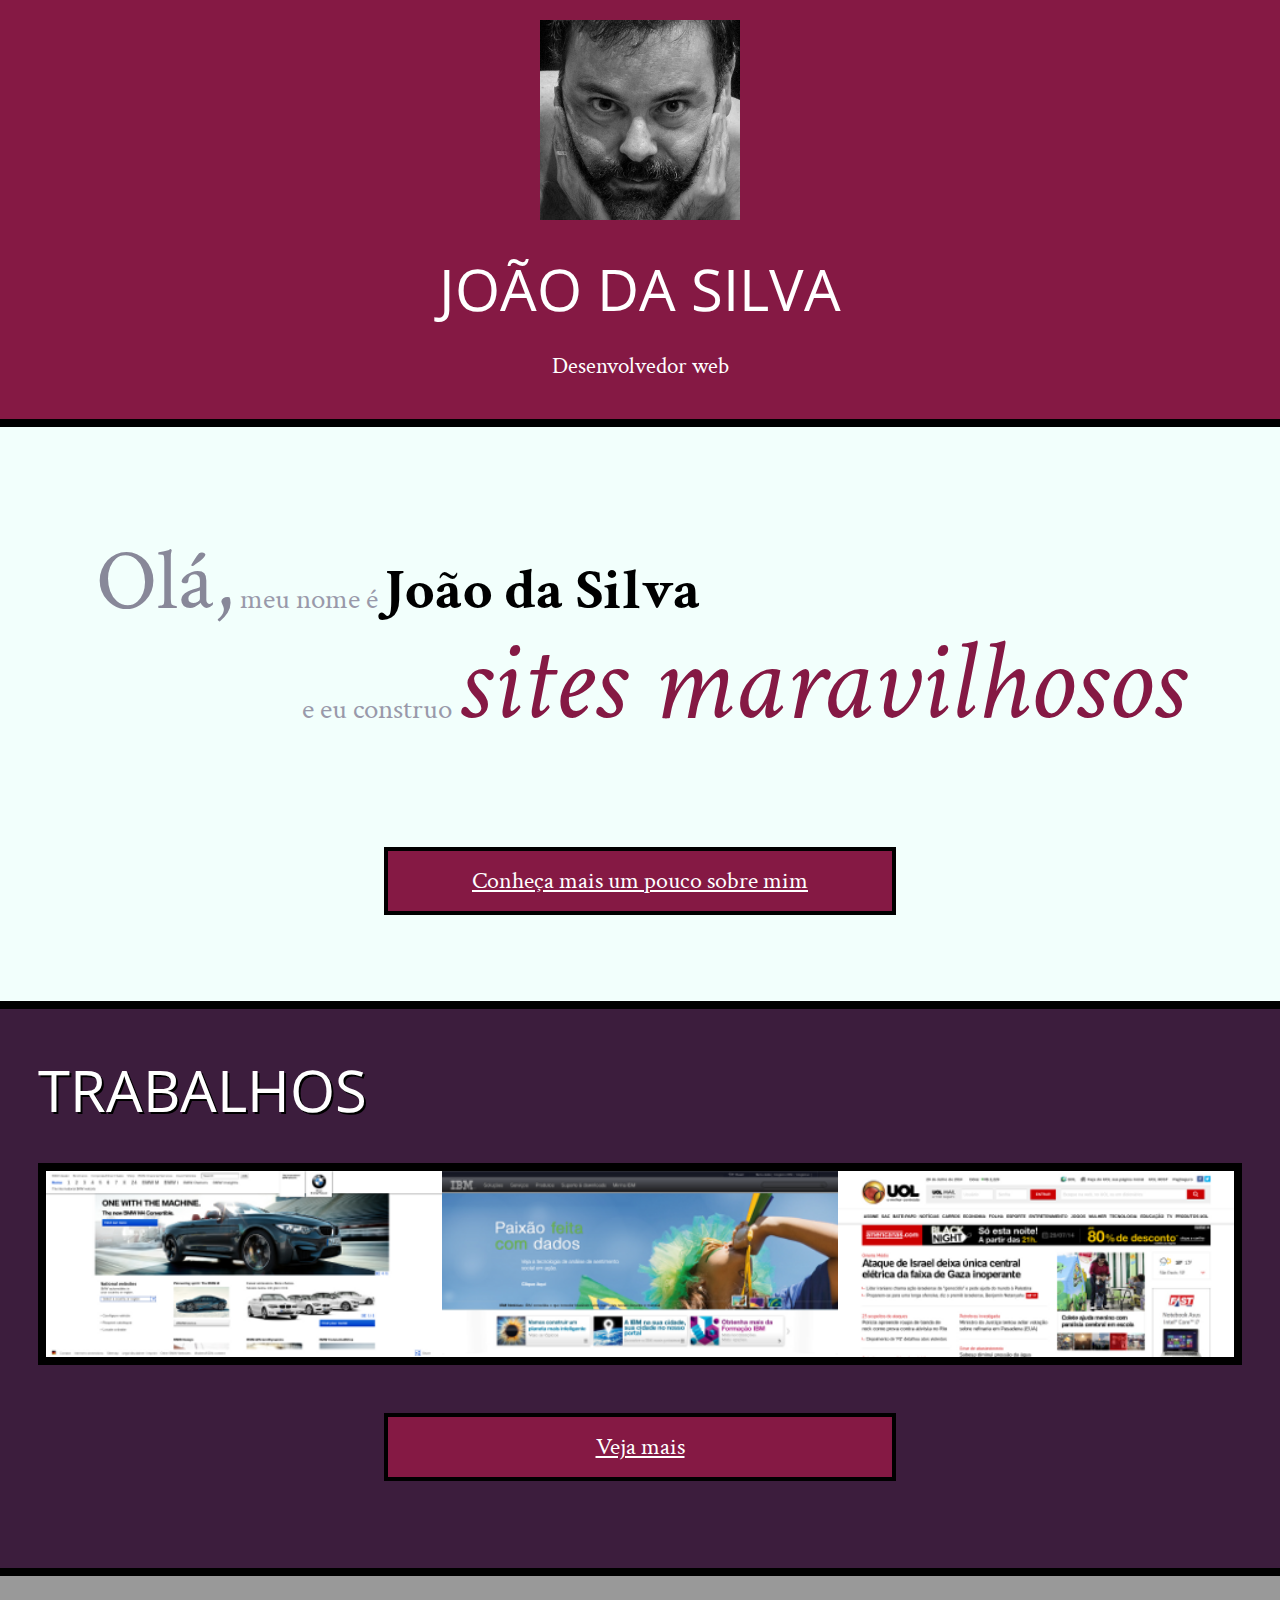
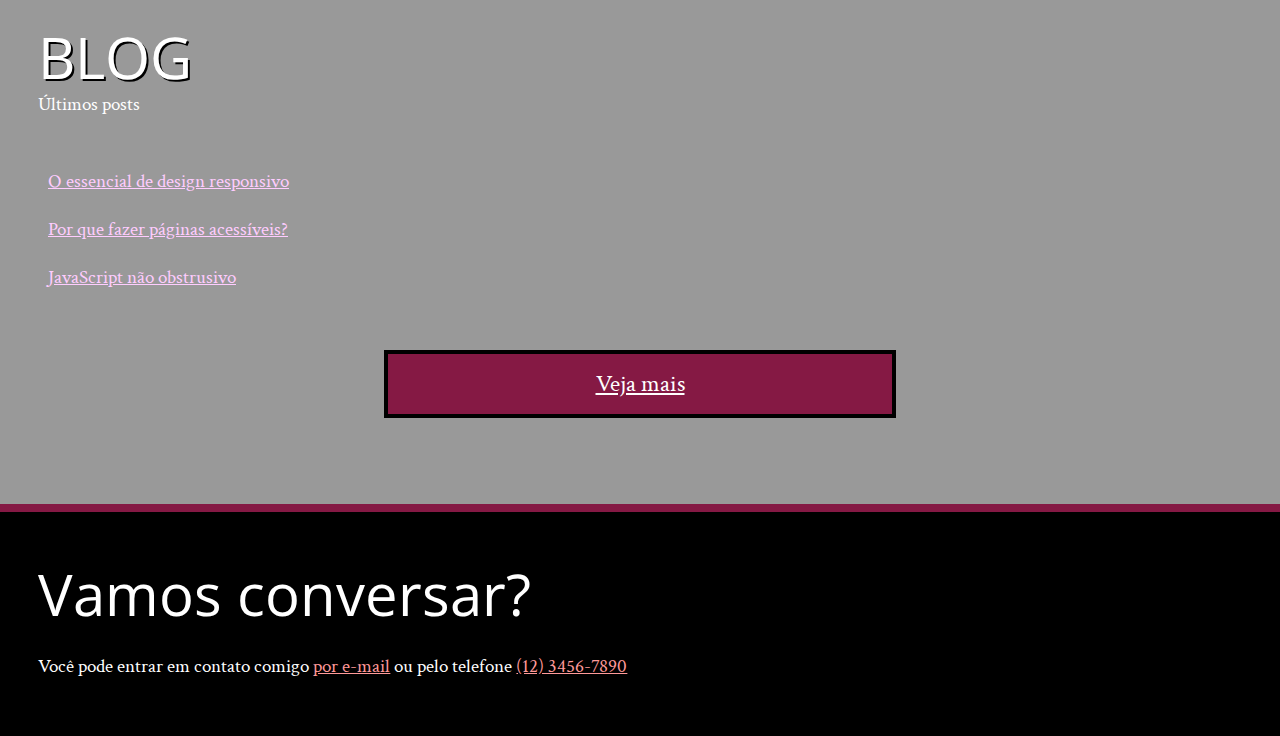
==== curso-html-css/index.html @ 1a6c8024 "Página index.html: medidas relativas." ====
<!DOCTYPE html>
<html lang="pt">

<head>
    <meta charset="UTF-8">
    <title>João da Silva - Desenvolvedor Web</title>
    <link rel="shortcut icon" href="imagens/favicon.png">
    <link rel="stylesheet" href="css/reset.css">
    <link rel="stylesheet" href="css/site.css">
    <link rel="stylesheet" href="css/index.css">
    <link rel="stylesheet" href="http://fonts.googleapis.com/css?family=Crimson+Text:400,400italic,600">
    <link rel="stylesheet" href="http://fonts.googleapis.com/css?family=Open+Sans+Condensed:700">
    <link rel="stylesheet" href="http://fonts.googleapis.com/css?family=Shadows+Into+Light">
</head>

<body>
    <header class="titulo-principal">
        <img class="foto-home" src="img/eu.jpg" alt="Foto de João da Silva">
        <h1>João da Silva</h1>
        <p class="subtitulo-principal">Desenvolvedor web</p>
    </header>
    <main>
        <section class="secao-inicio saudacao">
            <p class="saudacao"><span class="saudacao-inicio">Olá,</span> meu nome é <strong>João da Silva</strong> <span class="saudacao-ultima-linha">e eu construo <em>sites maravilhosos</em></span></p>
            <a class="botao-index" href="bio.html">Conheça mais um pouco sobre mim</a>
        </section>
        <section class="secao-inicio trabalhos">
            <h2>Trabalhos</h2>
            <ul>
                <li><img src="img/bmw.png" alt="Site da BMW"></li>
                <li><img src="img/ibm.png" alt="Site da IBM"></li>
                <li><img src="img/uol.png" alt="Site da UOL"></li>
            </ul>
            <a class="botao-index" href="portfolio.html">Veja mais</a>
        </section>
        <section class="secao-inicio blog">
            <h2>Blog</h2>
            <small>Últimos posts</small>
            <ol>
                <li>
                    <a href="blog.html">O essencial de design responsivo</a>
                </li>
                <li>
                    <a href="blog.html">Por que fazer páginas acessíveis?</a>
                </li>
                <li>
                    <a href="blog.html">JavaScript não obstrusivo</a>
                </li>
            </ol>
            <a class="botao-index" href="blog.html">Veja mais</a>
        </section>
    </main>
    <footer>
        <h2>Vamos conversar?</h2>
        <p>Você pode entrar em contato comigo <a href="contato.html">por e-mail</a> ou pelo telefone <a href="tel:+551234567890">(12) 3456-7890</a></p>
    </footer>
</body>

</html>
---- curso-html-css/css/site.css ----
body {
    font-family: "Crimson Text", "Times New Roman", serif;
    background-color: #F2FFFC;
    font-size: 120%;
    line-height: 1.5;
}

h1,
h2 {
    font-family: "Open Sans Condensed", "Arial", sans-serif;
}

.titulo-principal {
    text-align: center;
    background-color: #851944;
    color: #FFF;
    padding: 1.25rem;
    border-bottom: .5rem solid black;
    font-size: 300%;
    text-transform: uppercase;
}

p {
    text-align: justify;
    margin: 1rem 0;
}

.navegacao-site {
    text-align: center;
    background-color: #3C1D3D;
    color: #F2FFFC;
}

.rodape-pagina {
    background-color: #000;
    color: #F2FFFC;
    clear: both;
    position: fixed;
    bottom: 0;
    left: 0;
    width: 100%;
}

main a {
    color: #851944;
}

.navegacao-site a {
    color: inherit;
    font-family: "Open Sans Condensed", sans-serif;
}

.navegacao-site,
.rodape-pagina {
    padding: 1rem;
}

.container {
    width: 720px;
    margin: auto;
    padding: 1.5rem 0;
}

strong {
    font-weight: bold;
}

.navegacao-site h1 {
    font-size: 1.5rem;
    margin-bottom: 1.25rem;
}

em {
    font-style: italic;
}

.subtitulo-texto {
    font-size: 1.5rem;
    clear: both;
}

.icones-redes-sociais li {
    display: inline-block;
}

nav a {
    text-transform: lowercase;
}

.icones-redes-sociais a {
    width: 2.4rem;
    height: 2.4rem;
    display: block;
    text-indent: -99999px;
}

.github {
    background-image: url(../img/github.png);
}

.twitter {
    background-image: url(../img/twitter.png);
}

.linkedin {
    background-image: url(../img/linkedin.png);
}

main {
    float: left;
    width: 85%;
    padding-bottom: 4rem;
}

.minha-foto,
.navegacao-site {
    float: right;
    box-sizing: border-box;
    border-left: .58rem solid black;
    border-bottom: .58rem solid black;
}

.minha-foto {
    position: absolute;
    top: 0;
    right: 0;
}

.navegacao-site {
    width: 15%;
    position: relative;
    top: 19.3rem;
}
---- curso-html-css/css/index.css ----
.foto-home {
    height: 200px;
}

.saudacao p {
    font-size: 1.5em;
    color: #99A;
    line-height: 1;
    padding: 2em;
}

.saudacao-inicio {
    font-size: 3em;
    color: #889;
}

.saudacao-ultima-linha {
    text-align: right;
    display: block;
}

.saudacao strong {
    font-size: 2em;
    color: #000;
}

.saudacao em {
    font-size: 4em;
    color: #851944;
}

.botao-index {
    font-size: 1.25em;
    background-color: #851944;
    color: #FFF;
    padding: .5em;
    border: .2em solid black;
    width: 40ch;
    margin: 2em auto;
    display: block;
    text-align: center;
}

.secao-inicio {
    padding: 2em;
}

.secao-inicio h2 {
    font-size: 3em;
    text-shadow: 2px 2px #000;
    text-transform: uppercase;
    margin-bottom: .5em;
}

.trabalhos {
    background-color: #3C1D3D;
    border-top: .5rem solid #000;
    border-bottom: .5rem solid #000;
}

.trabalhos h2 {
    color: #FFF;
}

.trabalhos ul {
    overflow: hidden;
    border: .5rem solid black;
}

.trabalhos li {
    float: left;
    width: 33.333%;
}

.trabalhos img {
    width: 100%;
    display: block;
}

.blog {
    background-color: #999;
    color: #FFF;
    border-bottom: .5rem solid #851944;
}

.blog small {
    position: relative;
    top: -2em;
}

.blog li a {
    color: #FCF;
    padding: .5em;
    display: block;
}

footer {
    background-color: #000;
    color: #FFF;
    padding: 2em;
}

footer h2 {
    font-size: 3em;
}

footer a {
    color: #F99;
}

main {
    width: 100%;
    padding-bottom: 0;
    float: none;
}

.subtitulo-principal {
    text-transform: initial;
    text-align: center;
    font-size: 40%;
}
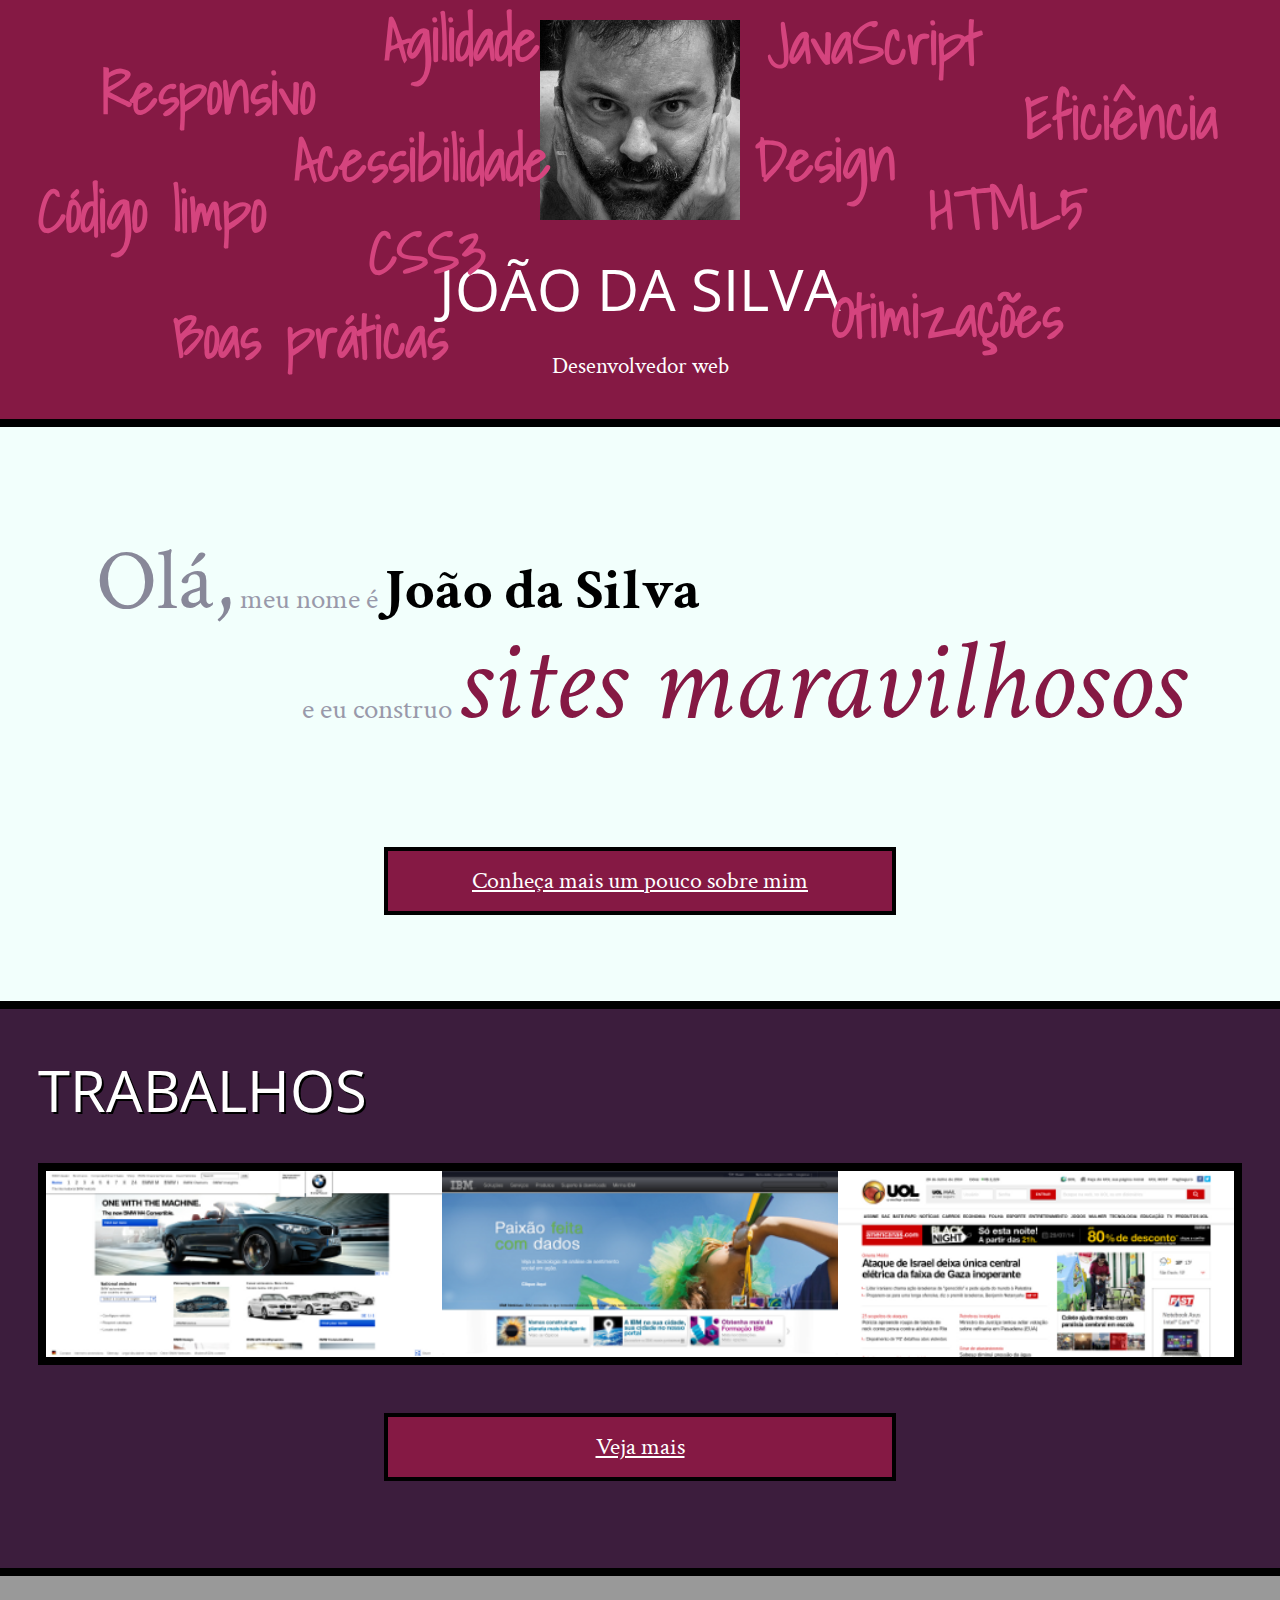
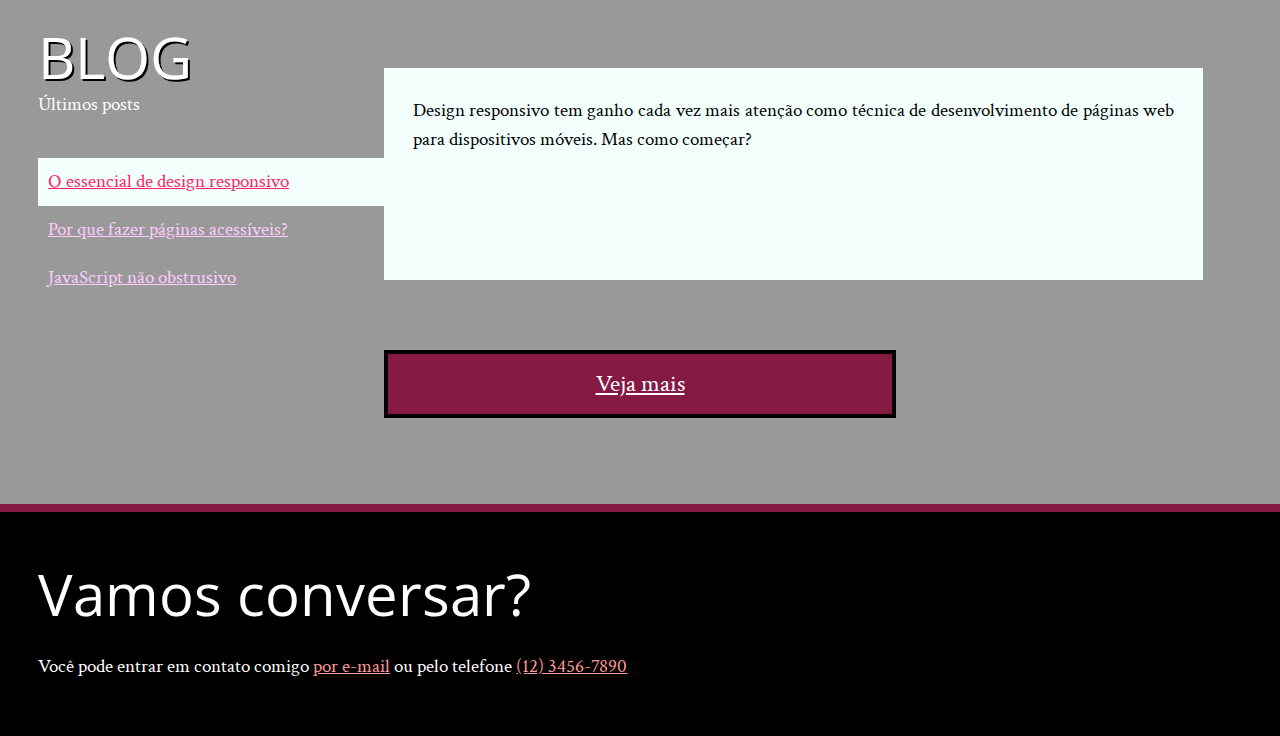
==== commit 42832bbe: "Posicionando "palavra-home"" ====
--- a/curso-html-css/index.html
+++ b/curso-html-css/index.html
@@ -18,6 +18,19 @@
         <img class="foto-home" src="img/eu.jpg" alt="Foto de João da Silva">
         <h1>João da Silva</h1>
         <p class="subtitulo-principal">Desenvolvedor web</p>
+        <ul>
+            <li class="palavra-home eficiencia">Eficiência</li>
+            <li class="palavra-home boas-praticas">Boas práticas</li>
+            <li class="palavra-home codigo-limpo">Código limpo</li>
+            <li class="palavra-home css3">CSS3</li>
+            <li class="palavra-home html5">HTML5</li>
+            <li class="palavra-home javascript">JavaScript</li>
+            <li class="palavra-home acessibilidade">Acessibilidade</li>
+            <li class="palavra-home responsivo">Responsivo</li>
+            <li class="palavra-home otimizacoes">Otimizações</li>
+            <li class="palavra-home agilidade">Agilidade</li>
+            <li class="palavra-home design">Design</li>
+        </ul>
     </header>
     <main>
         <section class="secao-inicio saudacao">
@@ -37,8 +50,11 @@
             <h2>Blog</h2>
             <small>Últimos posts</small>
             <ol>
-                <li>
+                <li class="mais-recente">
                     <a href="blog.html">O essencial de design responsivo</a>
+                    <p class="inicio-post">
+                        Design responsivo tem ganho cada vez mais atenção como técnica de desenvolvimento de páginas web para dispositivos móveis. Mas como começar?
+                    </p>
                 </li>
                 <li>
                     <a href="blog.html">Por que fazer páginas acessíveis?</a>
--- a/curso-html-css/css/index.css
+++ b/curso-html-css/css/index.css
@@ -1,3 +1,7 @@
+header {
+    position: relative;
+}
+
 .foto-home {
     height: 200px;
 }
@@ -81,11 +85,24 @@
     background-color: #999;
     color: #FFF;
     border-bottom: .5rem solid #851944;
+    position: relative;
+}
+
+.blog .mais-recente {
+    background-color: #F2FFFC;
+}
+
+.blog .mais-recente a {
+    color: #F26;
 }
 
 .blog small {
     position: relative;
     top: -2em;
+}
+
+.blog li {
+    width: 30%;
 }
 
 .blog li a {
@@ -118,4 +135,78 @@
     text-transform: initial;
     text-align: center;
     font-size: 40%;
+}
+
+.inicio-post {
+    position: absolute;
+    top: 4em;
+    height: 8em;
+    left: 30%;
+    right: 4em;
+    background-color: #F2FFFC;
+    color: #000;
+    padding: 1.5em;
+}
+
+.palavra-home {
+    position: absolute;
+    text-transform: initial;
+    font-family: "Shadows Into Light", cursive;
+    font-weight: bold;
+    color: #D5447E;
+}
+
+.eficiencia {
+    top: 18%;
+    left: 80%;
+}
+
+.boas-praticas {
+    top: 70%;
+    right: 65%;
+}
+
+.codigo-limpo {
+    top: 40%;
+    left: 3%;
+}
+
+.css3 {
+    top: 50%;
+    right: 62%;
+}
+
+.html5 {
+    bottom: 40%;
+    right: 15%;
+}
+
+.javascript {
+    top: 0%;
+    left: 60%;
+}
+
+.acessibilidade {
+    top: 28%;
+    left: 23%;
+}
+
+.responsivo {
+    top: 12%;
+    left: 8%;
+}
+
+.otimizacoes {
+    top: 65%;
+    left: 65%;
+}
+
+.agilidade {
+    bottom: 80%;
+    left: 30%;
+}
+
+.design {
+    top: 28%;
+    left: 59%;
 }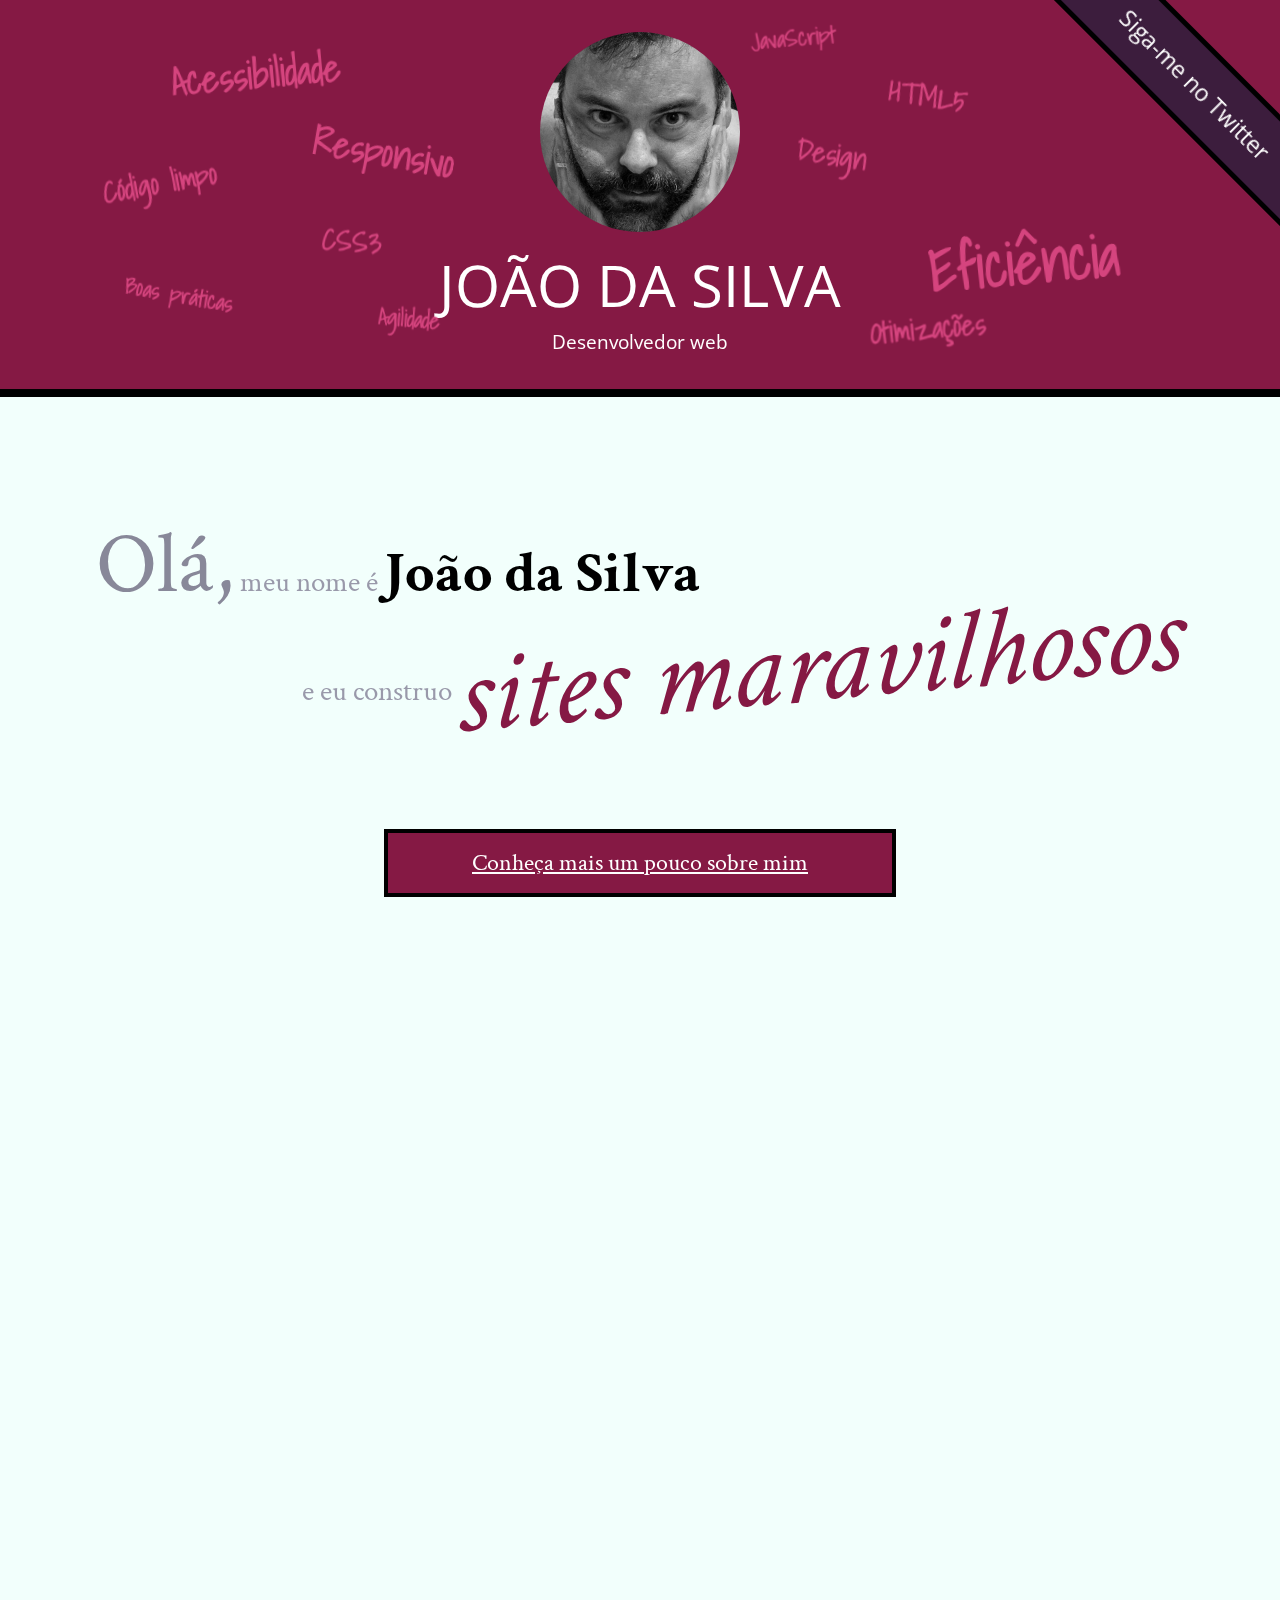
==== commit 1e889252: "Transformações  Cap4 ... substituição do meus arquivos pelos do curso." ====
--- a/curso-html-css/index.html
+++ b/curso-html-css/index.html
@@ -1,6 +1,5 @@
 <!DOCTYPE html>
 <html lang="pt">
-
 <head>
     <meta charset="UTF-8">
     <title>João da Silva - Desenvolvedor Web</title>
@@ -12,13 +11,12 @@
     <link rel="stylesheet" href="http://fonts.googleapis.com/css?family=Open+Sans+Condensed:700">
     <link rel="stylesheet" href="http://fonts.googleapis.com/css?family=Shadows+Into+Light">
 </head>
-
 <body>
     <header class="titulo-principal">
-        <img class="foto-home" src="img/eu.jpg" alt="Foto de João da Silva">
+        <img class="foto-home" src="imagens/eu.jpg" alt="Foto de João da Silva">
         <h1>João da Silva</h1>
         <p class="subtitulo-principal">Desenvolvedor web</p>
-        <ul>
+        <ul class="palavras-home">
             <li class="palavra-home eficiencia">Eficiência</li>
             <li class="palavra-home boas-praticas">Boas práticas</li>
             <li class="palavra-home codigo-limpo">Código limpo</li>
@@ -31,6 +29,7 @@
             <li class="palavra-home agilidade">Agilidade</li>
             <li class="palavra-home design">Design</li>
         </ul>
+        <a class="banner-twitter" href="http://twitter.com/joaodasilva">Siga-me no Twitter</a>
     </header>
     <main>
         <section class="secao-inicio saudacao">
@@ -40,9 +39,9 @@
         <section class="secao-inicio trabalhos">
             <h2>Trabalhos</h2>
             <ul>
-                <li><img src="img/bmw.png" alt="Site da BMW"></li>
-                <li><img src="img/ibm.png" alt="Site da IBM"></li>
-                <li><img src="img/uol.png" alt="Site da UOL"></li>
+                <li><img src="imagens/bmw.png" alt="Site da BMW"></li>
+                <li><img src="imagens/ibm.png" alt="Site da IBM"></li>
+                <li><img src="imagens/uol.png" alt="Site da UOL"></li>
             </ul>
             <a class="botao-index" href="portfolio.html">Veja mais</a>
         </section>
@@ -71,5 +70,4 @@
         <p>Você pode entrar em contato comigo <a href="contato.html">por e-mail</a> ou pelo telefone <a href="tel:+551234567890">(12) 3456-7890</a></p>
     </footer>
 </body>
-
-</html>+</html>
--- a/curso-html-css/css/site.css
+++ b/curso-html-css/css/site.css
@@ -6,128 +6,129 @@
 }
 
 h1,
-h2 {
+h2,
+.subtitulo-principal {
     font-family: "Open Sans Condensed", "Arial", sans-serif;
+}
+
+h1 {
+    text-transform: uppercase;
+    font-size: 3em;
 }
 
 .titulo-principal {
     text-align: center;
     background-color: #851944;
     color: #FFF;
-    padding: 1.25rem;
-    border-bottom: .5rem solid black;
-    font-size: 300%;
-    text-transform: uppercase;
+    padding: 2rem;
+    border-bottom: .5rem solid #000;
 }
 
-p {
+.subtitulo-texto {
+    font-size: 1.5em;
+    clear: both;
+}
+
+main a {
+    color: #851944;
+}
+
+main p {
     text-align: justify;
-    margin: 1rem 0;
+    margin: 1em 0;
 }
 
 .navegacao-site {
     text-align: center;
     background-color: #3C1D3D;
     color: #F2FFFC;
+    padding: 1em;
+}
+
+.navegacao-site a {
+    color: inherit;
+    font-family: "Open Sans Condensed", "Arial", sans-serif;
+    text-transform: lowercase;
+}
+
+.navegacao-site h1 {
+    font-size: 1.5em;
+    margin-bottom: 1em;
 }
 
 .rodape-pagina {
     background-color: #000;
     color: #F2FFFC;
+    padding: 1em;
     clear: both;
     position: fixed;
     bottom: 0;
     left: 0;
     width: 100%;
-}
-
-main a {
-    color: #851944;
-}
-
-.navegacao-site a {
-    color: inherit;
-    font-family: "Open Sans Condensed", sans-serif;
-}
-
-.navegacao-site,
-.rodape-pagina {
-    padding: 1rem;
+    box-sizing: border-box;
 }
 
 .container {
-    width: 720px;
-    margin: auto;
-    padding: 1.5rem 0;
+    width: 80ch;
+    margin-left: auto;
+    margin-right: auto;
+    padding: 1.5em 0;
 }
 
 strong {
     font-weight: bold;
 }
 
-.navegacao-site h1 {
-    font-size: 1.5rem;
-    margin-bottom: 1.25rem;
-}
-
 em {
     font-style: italic;
-}
-
-.subtitulo-texto {
-    font-size: 1.5rem;
-    clear: both;
 }
 
 .icones-redes-sociais li {
     display: inline-block;
 }
 
-nav a {
-    text-transform: lowercase;
-}
-
 .icones-redes-sociais a {
-    width: 2.4rem;
-    height: 2.4rem;
+    width: 40px;
+    height: 40px;
     display: block;
     text-indent: -99999px;
 }
 
 .github {
-    background-image: url(../img/github.png);
+    background-image: url(../imagens/github.png);
 }
 
 .twitter {
-    background-image: url(../img/twitter.png);
+    background-image: url(../imagens/twitter.png);
 }
 
 .linkedin {
-    background-image: url(../img/linkedin.png);
+    background-image: url(../imagens/linkedin.png);
 }
 
 main {
+    width: 80%;
     float: left;
-    width: 85%;
-    padding-bottom: 4rem;
+    padding-bottom: 4em;
 }
 
 .minha-foto,
 .navegacao-site {
+    border-left: .5em solid black;
+    border-bottom: .5em solid black;
+    box-sizing: border-box;
+}
+
+.navegacao-site {
+    width: 20%;
     float: right;
-    box-sizing: border-box;
-    border-left: .58rem solid black;
-    border-bottom: .58rem solid black;
+    position: relative;
+    top: 300px;
 }
 
 .minha-foto {
     position: absolute;
     top: 0;
     right: 0;
+    height: 300px;
 }
-
-.navegacao-site {
-    width: 15%;
-    position: relative;
-    top: 19.3rem;
-}--- a/curso-html-css/css/index.css
+++ b/curso-html-css/css/index.css
@@ -1,38 +1,32 @@
-header {
-    position: relative;
-}
-
 .foto-home {
     height: 200px;
-}
-
+    border-radius: 50%;
+}
 .saudacao p {
     font-size: 1.5em;
     color: #99A;
     line-height: 1;
     padding: 2em;
 }
-
 .saudacao-inicio {
     font-size: 3em;
     color: #889;
 }
-
 .saudacao-ultima-linha {
     text-align: right;
     display: block;
 }
-
 .saudacao strong {
     font-size: 2em;
     color: #000;
 }
-
 .saudacao em {
+    color: #851944;
     font-size: 4em;
-    color: #851944;
-}
-
+    -webkit-transform: rotate(-5deg) skew(-10deg);
+            transform: rotate(-5deg) skew(-10deg);
+    display: inline-block;
+}
 .botao-index {
     font-size: 1.25em;
     background-color: #851944;
@@ -44,100 +38,195 @@
     display: block;
     text-align: center;
 }
-
 .secao-inicio {
     padding: 2em;
 }
-
 .secao-inicio h2 {
     font-size: 3em;
-    text-shadow: 2px 2px #000;
     text-transform: uppercase;
     margin-bottom: .5em;
 }
-
 .trabalhos {
     background-color: #3C1D3D;
-    border-top: .5rem solid #000;
-    border-bottom: .5rem solid #000;
-}
-
+    border-top: .5em solid #000;
+    border-bottom: .5em solid #000;
+}
 .trabalhos h2 {
     color: #FFF;
 }
-
 .trabalhos ul {
     overflow: hidden;
-    border: .5rem solid black;
-}
-
+    border: .5em solid black;
+}
 .trabalhos li {
     float: left;
     width: 33.333%;
 }
-
 .trabalhos img {
     width: 100%;
     display: block;
 }
-
 .blog {
     background-color: #999;
-    color: #FFF;
-    border-bottom: .5rem solid #851944;
     position: relative;
-}
-
-.blog .mais-recente {
-    background-color: #F2FFFC;
-}
-
-.blog .mais-recente a {
-    color: #F26;
-}
-
+    color: #FFF;
+    border-bottom: .5em solid #851944;
+}
 .blog small {
     position: relative;
     top: -2em;
 }
-
 .blog li {
     width: 30%;
 }
-
 .blog li a {
     color: #FCF;
     padding: .5em;
     display: block;
 }
-
 footer {
     background-color: #000;
     color: #FFF;
     padding: 2em;
 }
-
 footer h2 {
     font-size: 3em;
 }
-
 footer a {
     color: #F99;
 }
-
 main {
     width: 100%;
     padding-bottom: 0;
     float: none;
 }
-
-.subtitulo-principal {
-    text-transform: initial;
+html,body {
+    overflow-x: hidden;
+    height: 100%;
+}
+body {
+    -webkit-perspective: 6px;
+            perspective: 6px;
+    -webkit-perspective-origin: 50% 160px;
+            perspective-origin: 50% 160px;
+}
+.palavras-home {
+    -webkit-transform-style: preserve-3d;
+            transform-style: preserve-3d;
+    position: absolute;
+    bottom: 0;
+    right: 0;
+    top: 0;
+    left: 0;
+}
+.palavra-home {
+    font-family: "Shadows Into Light", cursive;
+    font-weight: bold;
+    font-size: 400%;
+    color: #D5447E;
+    position: absolute;
+}
+.eficiencia {
+    top: 50%;
+    left: 60%;
+    -webkit-transform: translate(-50%, -50%) translateZ(4px) rotate(-5deg) scale(.25);
+            transform: translate(-50%, -50%) translateZ(4px) rotate(-5deg) scale(.25);
+}
+.boas-praticas {
+    top: 70%;
+    left: 20%;
+    -webkit-transform: translate(-50%, -50%) translateZ(1px) rotate(10deg) scale(.25);
+            transform: translate(-50%, -50%) translateZ(1px) rotate(10deg) scale(.25);
+}
+.codigo-limpo {
+    top: 45%;
+    left: 25%;
+    -webkit-transform: translate(-50%, -50%) translateZ(2px) rotate(-10deg) scale(.25);
+            transform: translate(-50%, -50%) translateZ(2px) rotate(-10deg) scale(.25);
+}
+.css3 {
+    top: 55%;
+    left: 35%;
+    -webkit-transform: translate(-50%, -50%) translateZ(2px) rotate(5deg) scale(.25);
+            transform: translate(-50%, -50%) translateZ(2px) rotate(5deg) scale(.25);
+}
+.html5 {
+    top: 30%;
+    left: 65%;
+    -webkit-transform: translate(-50%, -50%) translateZ(2px) rotate(10deg) scale(.25);
+            transform: translate(-50%, -50%) translateZ(2px) rotate(10deg) scale(.25);
+}
+.javascript {
+    top: 15%;
+    left: 60%;
+    -webkit-transform: translate(-50%, -50%) translateZ(1px) rotate(-5deg) scale(.25);
+            transform: translate(-50%, -50%) translateZ(1px) rotate(-5deg) scale(.25);
+}
+.acessibilidade {
+    top: 30%;
+    left: 35%;
+    -webkit-transform: translate(-50%, -50%) translateZ(3px) rotate(-5deg) scale(.25);
+            transform: translate(-50%, -50%) translateZ(3px) rotate(-5deg) scale(.25);
+}
+.responsivo {
+    top: 40%;
+    left: 40%;
+    -webkit-transform: translate(-50%, -50%) translateZ(3px) rotate(10deg) scale(.25);
+            transform: translate(-50%, -50%) translateZ(3px) rotate(10deg) scale(.25);
+}
+.otimizacoes {
+    top: 70%;
+    left: 65%;
+    -webkit-transform: translate(-50%, -50%) translateZ(2px) rotate(-5deg) scale(.25);
+            transform: translate(-50%, -50%) translateZ(2px) rotate(-5deg) scale(.25);
+}
+.agilidade {
+    top: 75%;
+    left: 35%;
+    -webkit-transform: translate(-50%, -50%) translateZ(1px) rotate(5deg) scale(.25);
+            transform: translate(-50%, -50%) translateZ(1px) rotate(5deg) scale(.25);
+}
+.design {
+    top: 40%;
+    left: 60%;
+    -webkit-transform: translate(-50%, -50%) translateZ(2px) rotate(10deg) scale(.25);
+            transform: translate(-50%, -50%) translateZ(2px) rotate(10deg) scale(.25);
+}
+.titulo-principal {
+    -webkit-transform-style: preserve-3d;
+            transform-style: preserve-3d;
+    position: relative;
+}
+.banner-twitter {
+    position: absolute;
+    top: 0;
+    right: 0;
+
+    line-height: 1;
+
+    /* largura = 14em */
+    /* altura = 3.5em */
+    /* tx = .707 * h - .707 * w + w */
+    /* ty = -.707 * h */
+    -webkit-transform: translate(6.5765em, -2.4745em) rotate(45deg);
+            transform: translate(6.5765em, -2.4745em) rotate(45deg);
+    -webkit-transform-origin: 0 0;
+            transform-origin: 0 0;
+
+    width: 14em;
+    padding: 1em 0;
+    box-sizing: border-box;
+
     text-align: center;
-    font-size: 40%;
-}
-
-.inicio-post {
+    text-decoration: none;
+    background-color: #3C1D3D;
+    color: white;
+    border: .25em solid black;
+
+    font-size: 1.2em;
+    font-family: "Open Sans Condensed", sans-serif;
+}
+.blog .inicio-post {
     position: absolute;
     top: 4em;
     height: 8em;
@@ -147,66 +236,9 @@
     color: #000;
     padding: 1.5em;
 }
-
-.palavra-home {
-    position: absolute;
-    text-transform: initial;
-    font-family: "Shadows Into Light", cursive;
-    font-weight: bold;
-    color: #D5447E;
-}
-
-.eficiencia {
-    top: 18%;
-    left: 80%;
-}
-
-.boas-praticas {
-    top: 70%;
-    right: 65%;
-}
-
-.codigo-limpo {
-    top: 40%;
-    left: 3%;
-}
-
-.css3 {
-    top: 50%;
-    right: 62%;
-}
-
-.html5 {
-    bottom: 40%;
-    right: 15%;
-}
-
-.javascript {
-    top: 0%;
-    left: 60%;
-}
-
-.acessibilidade {
-    top: 28%;
-    left: 23%;
-}
-
-.responsivo {
-    top: 12%;
-    left: 8%;
-}
-
-.otimizacoes {
-    top: 65%;
-    left: 65%;
-}
-
-.agilidade {
-    bottom: 80%;
-    left: 30%;
-}
-
-.design {
-    top: 28%;
-    left: 59%;
-}+.blog .mais-recente {
+    background-color: #F2FFFC;
+}
+.blog .mais-recente a {
+    color: #F26;
+}
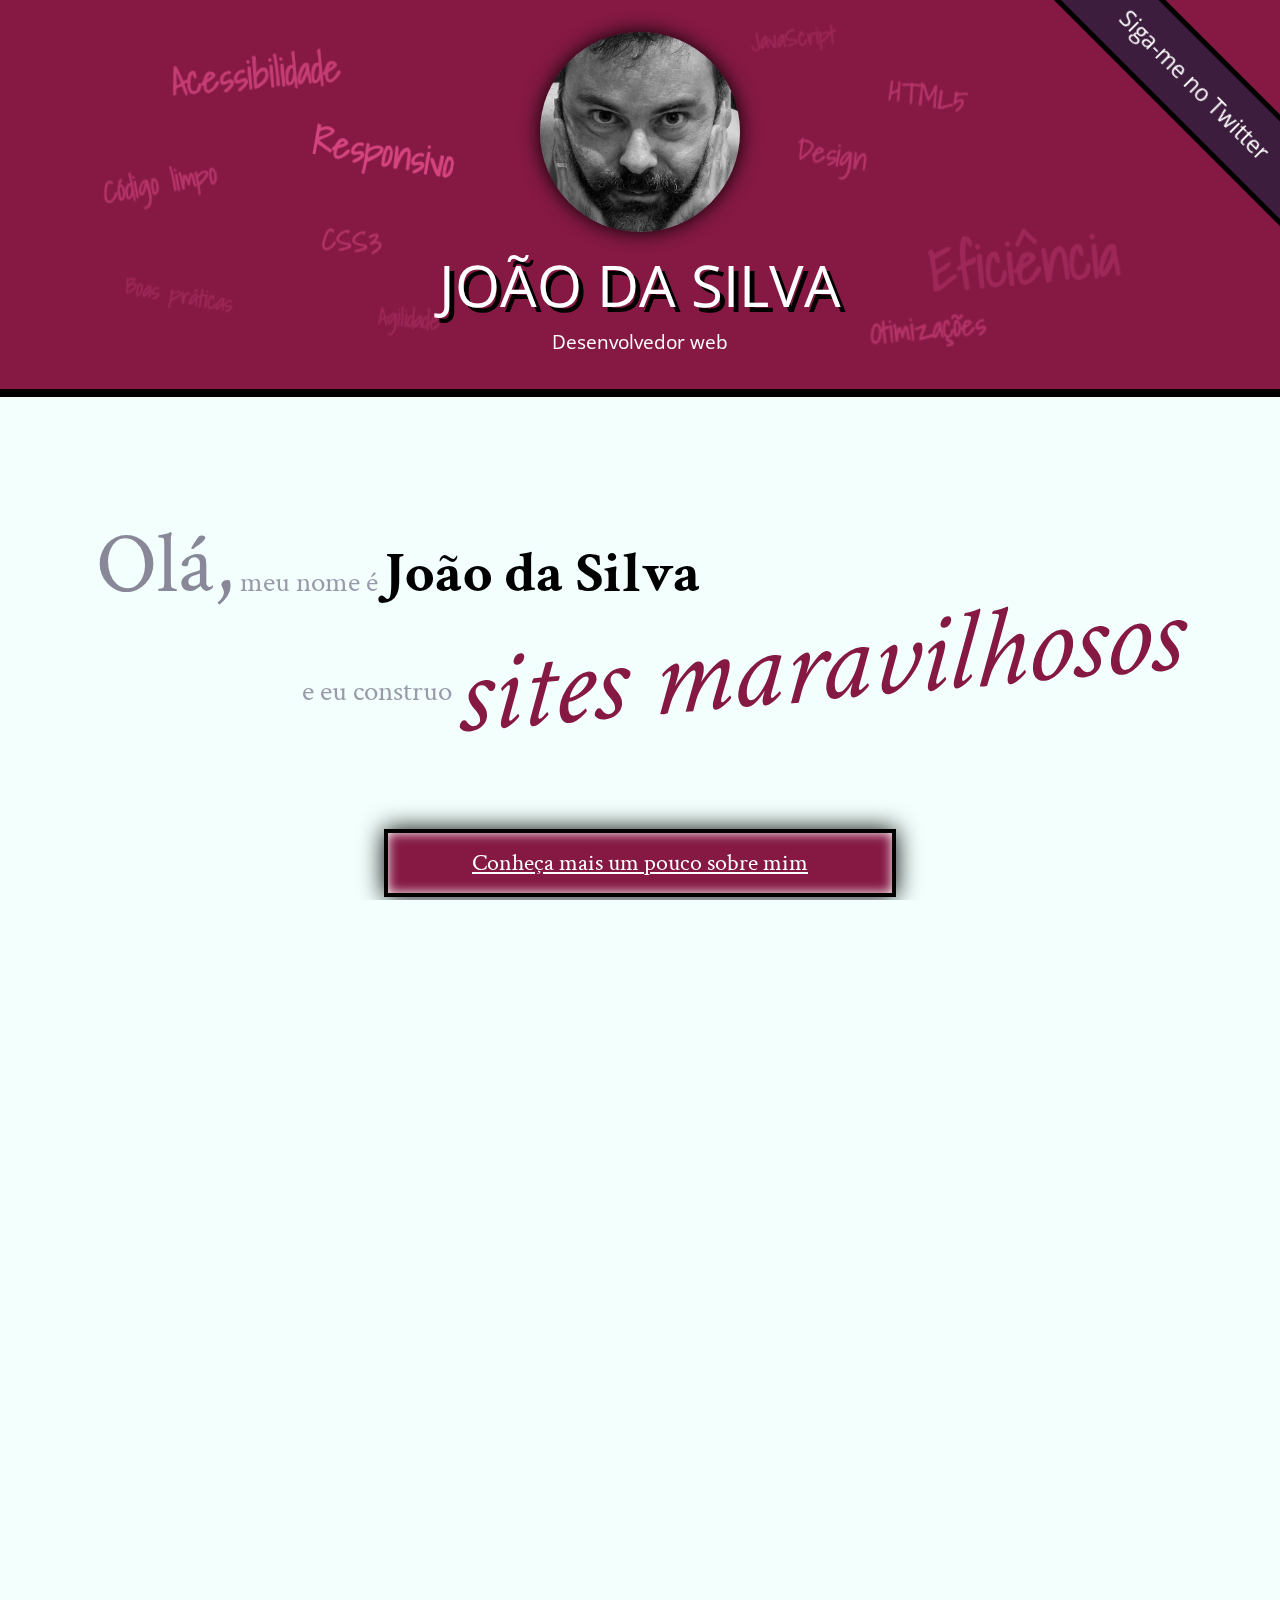
==== commit 8c8c0316: "Pseudoclasse  em .blog e .inicio-post" ====
--- a/curso-html-css/index.html
+++ b/curso-html-css/index.html
@@ -1,5 +1,6 @@
 <!DOCTYPE html>
 <html lang="pt">
+
 <head>
     <meta charset="UTF-8">
     <title>João da Silva - Desenvolvedor Web</title>
@@ -11,6 +12,7 @@
     <link rel="stylesheet" href="http://fonts.googleapis.com/css?family=Open+Sans+Condensed:700">
     <link rel="stylesheet" href="http://fonts.googleapis.com/css?family=Shadows+Into+Light">
 </head>
+
 <body>
     <header class="titulo-principal">
         <img class="foto-home" src="imagens/eu.jpg" alt="Foto de João da Silva">
@@ -57,9 +59,15 @@
                 </li>
                 <li>
                     <a href="blog.html">Por que fazer páginas acessíveis?</a>
+                    <p class="inicio-post">
+                        Tem se falado cada vez sobre acessibilidade na web. Há diversas técnicas e diretivas a serem seguidas, inclusive da própria W3C. Mas vale a pena investir nisso?
+                    </p>
                 </li>
                 <li>
                     <a href="blog.html">JavaScript não obstrusivo</a>
+                    <p class="inicio-post">
+                        JavaScript é uma linguagem essencial hoje em dia para criar páginas ricas, interativas e dinâmicas. Porém, há alguns cuidados que devem ser tomados ao colocarmos código JavaScript em nossas páginas.
+                    </p>
                 </li>
             </ol>
             <a class="botao-index" href="blog.html">Veja mais</a>
@@ -70,4 +78,5 @@
         <p>Você pode entrar em contato comigo <a href="contato.html">por e-mail</a> ou pelo telefone <a href="tel:+551234567890">(12) 3456-7890</a></p>
     </footer>
 </body>
-</html>
+
+</html>--- a/curso-html-css/css/site.css
+++ b/curso-html-css/css/site.css
@@ -14,6 +14,7 @@
 h1 {
     text-transform: uppercase;
     font-size: 3em;
+    text-shadow: 2px 2px #000;
 }
 
 .titulo-principal {
@@ -29,8 +30,11 @@
     clear: both;
 }
 
-main a {
-    color: #851944;
+main a:hover,
+main a:focus,
+footer a:hover,
+footer a:focus {
+    color: red;
 }
 
 main p {
@@ -45,6 +49,11 @@
     padding: 1em;
 }
 
+.navegacao-site a:hover,
+.navegacao-site a:focus {
+    text-shadow: 0 0 2px pink;
+}
+
 .navegacao-site a {
     color: inherit;
     font-family: "Open Sans Condensed", "Arial", sans-serif;
@@ -57,7 +66,6 @@
 }
 
 .rodape-pagina {
-    background-color: #000;
     color: #F2FFFC;
     padding: 1em;
     clear: both;
@@ -65,7 +73,9 @@
     bottom: 0;
     left: 0;
     width: 100%;
-    box-sizing: border-box;
+    background-image: radial-gradient(ellipse at left bottom, rgba(60, 29, 61, 0.8), rgba(60, 29, 61, 0.8) 65%, black 65%, black 70%, transparent 70%, transparent);
+    background-size: 25% 100%;
+    background-repeat: no-repeat;
 }
 
 .container {
@@ -130,5 +140,6 @@
     position: absolute;
     top: 0;
     right: 0;
-    height: 300px;
-}
+    height: 15.65em;
+    width: 15.82em;
+}--- a/curso-html-css/css/index.css
+++ b/curso-html-css/css/index.css
@@ -1,32 +1,45 @@
 .foto-home {
     height: 200px;
     border-radius: 50%;
-}
+    box-shadow: 0 0 1em #000;
+}
+
+h1 {
+    text-transform: uppercase;
+    font-size: 3em;
+    text-shadow: 5px 5px #000;
+}
+
 .saudacao p {
     font-size: 1.5em;
     color: #99A;
     line-height: 1;
     padding: 2em;
 }
+
 .saudacao-inicio {
     font-size: 3em;
     color: #889;
 }
+
 .saudacao-ultima-linha {
     text-align: right;
     display: block;
 }
+
 .saudacao strong {
     font-size: 2em;
     color: #000;
 }
+
 .saudacao em {
     color: #851944;
     font-size: 4em;
     -webkit-transform: rotate(-5deg) skew(-10deg);
-            transform: rotate(-5deg) skew(-10deg);
+    transform: rotate(-5deg) skew(-10deg);
     display: inline-block;
 }
+
 .botao-index {
     font-size: 1.25em;
     background-color: #851944;
@@ -37,88 +50,116 @@
     margin: 2em auto;
     display: block;
     text-align: center;
-}
+    box-shadow: 0 0 1em #000, inset 0 0 .5em #FFF;
+}
+
 .secao-inicio {
     padding: 2em;
 }
+
 .secao-inicio h2 {
     font-size: 3em;
     text-transform: uppercase;
     margin-bottom: .5em;
-}
+    text-shadow: 2px 2px #000;
+}
+
 .trabalhos {
     background-color: #3C1D3D;
     border-top: .5em solid #000;
     border-bottom: .5em solid #000;
-}
+    background-image: linear-gradient(135deg, transparent, transparent 14px, rgba(0, 0, 0, 0.1) 14px, rgba(0, 0, 0, 0.1) 15px, transparent 15px, transparent);
+    background-size: 20px 20px;
+    background-attachment: fixed;
+}
+
 .trabalhos h2 {
     color: #FFF;
 }
+
 .trabalhos ul {
     overflow: hidden;
     border: .5em solid black;
 }
+
 .trabalhos li {
     float: left;
     width: 33.333%;
 }
+
 .trabalhos img {
     width: 100%;
     display: block;
 }
+
 .blog {
     background-color: #999;
     position: relative;
     color: #FFF;
     border-bottom: .5em solid #851944;
-}
+    background-image: linear-gradient(45deg, transparent, transparent 14px, rgba(255, 255, 255, 0.1) 14px, rgba(255, 255, 255, 0.1) 15px, transparent 15px, transparent);
+    background-size: 20px 20px;
+    background-attachment: fixed;
+}
+
 .blog small {
     position: relative;
     top: -2em;
 }
+
 .blog li {
     width: 30%;
 }
+
 .blog li a {
     color: #FCF;
     padding: .5em;
     display: block;
 }
+
 footer {
     background-color: #000;
     color: #FFF;
     padding: 2em;
 }
+
 footer h2 {
     font-size: 3em;
 }
+
 footer a {
     color: #F99;
 }
+
 main {
     width: 100%;
     padding-bottom: 0;
     float: none;
 }
-html,body {
+
+html,
+body {
     overflow-x: hidden;
     height: 100%;
 }
+
 body {
     -webkit-perspective: 6px;
-            perspective: 6px;
+    perspective: 6px;
     -webkit-perspective-origin: 50% 160px;
-            perspective-origin: 50% 160px;
-}
+    perspective-origin: 50% 160px;
+}
+
 .palavras-home {
     -webkit-transform-style: preserve-3d;
-            transform-style: preserve-3d;
+    transform-style: preserve-3d;
     position: absolute;
     bottom: 0;
     right: 0;
     top: 0;
     left: 0;
 }
+
 .palavra-home {
     font-family: "Shadows Into Light", cursive;
     font-weight: bold;
@@ -126,106 +167,126 @@
     color: #D5447E;
     position: absolute;
 }
+
 .eficiencia {
     top: 50%;
     left: 60%;
     -webkit-transform: translate(-50%, -50%) translateZ(4px) rotate(-5deg) scale(.25);
-            transform: translate(-50%, -50%) translateZ(4px) rotate(-5deg) scale(.25);
-}
+    transform: translate(-50%, -50%) translateZ(4px) rotate(-5deg) scale(.25);
+    opacity: .3;
+}
+
 .boas-praticas {
     top: 70%;
     left: 20%;
     -webkit-transform: translate(-50%, -50%) translateZ(1px) rotate(10deg) scale(.25);
-            transform: translate(-50%, -50%) translateZ(1px) rotate(10deg) scale(.25);
-}
+    transform: translate(-50%, -50%) translateZ(1px) rotate(10deg) scale(.25);
+    opacity: .3;
+}
+
 .codigo-limpo {
     top: 45%;
     left: 25%;
     -webkit-transform: translate(-50%, -50%) translateZ(2px) rotate(-10deg) scale(.25);
-            transform: translate(-50%, -50%) translateZ(2px) rotate(-10deg) scale(.25);
-}
+    transform: translate(-50%, -50%) translateZ(2px) rotate(-10deg) scale(.25);
+    opacity: .6;
+}
+
 .css3 {
     top: 55%;
     left: 35%;
     -webkit-transform: translate(-50%, -50%) translateZ(2px) rotate(5deg) scale(.25);
-            transform: translate(-50%, -50%) translateZ(2px) rotate(5deg) scale(.25);
-}
+    transform: translate(-50%, -50%) translateZ(2px) rotate(5deg) scale(.25);
+    opacity: .9;
+    opacity: .6;
+}
+
 .html5 {
     top: 30%;
     left: 65%;
     -webkit-transform: translate(-50%, -50%) translateZ(2px) rotate(10deg) scale(.25);
-            transform: translate(-50%, -50%) translateZ(2px) rotate(10deg) scale(.25);
-}
+    transform: translate(-50%, -50%) translateZ(2px) rotate(10deg) scale(.25);
+    opacity: .6;
+}
+
 .javascript {
     top: 15%;
     left: 60%;
     -webkit-transform: translate(-50%, -50%) translateZ(1px) rotate(-5deg) scale(.25);
-            transform: translate(-50%, -50%) translateZ(1px) rotate(-5deg) scale(.25);
-}
+    transform: translate(-50%, -50%) translateZ(1px) rotate(-5deg) scale(.25);
+    opacity: .3;
+}
+
 .acessibilidade {
     top: 30%;
     left: 35%;
     -webkit-transform: translate(-50%, -50%) translateZ(3px) rotate(-5deg) scale(.25);
-            transform: translate(-50%, -50%) translateZ(3px) rotate(-5deg) scale(.25);
-}
+    transform: translate(-50%, -50%) translateZ(3px) rotate(-5deg) scale(.25);
+    opacity: .8;
+}
+
 .responsivo {
     top: 40%;
     left: 40%;
     -webkit-transform: translate(-50%, -50%) translateZ(3px) rotate(10deg) scale(.25);
-            transform: translate(-50%, -50%) translateZ(3px) rotate(10deg) scale(.25);
-}
+    transform: translate(-50%, -50%) translateZ(3px) rotate(10deg) scale(.25);
+}
+
 .otimizacoes {
     top: 70%;
     left: 65%;
     -webkit-transform: translate(-50%, -50%) translateZ(2px) rotate(-5deg) scale(.25);
-            transform: translate(-50%, -50%) translateZ(2px) rotate(-5deg) scale(.25);
-}
+    transform: translate(-50%, -50%) translateZ(2px) rotate(-5deg) scale(.25);
+    opacity: .6;
+}
+
 .agilidade {
     top: 75%;
     left: 35%;
     -webkit-transform: translate(-50%, -50%) translateZ(1px) rotate(5deg) scale(.25);
-            transform: translate(-50%, -50%) translateZ(1px) rotate(5deg) scale(.25);
-}
+    transform: translate(-50%, -50%) translateZ(1px) rotate(5deg) scale(.25);
+    opacity: .3;
+}
+
 .design {
     top: 40%;
     left: 60%;
     -webkit-transform: translate(-50%, -50%) translateZ(2px) rotate(10deg) scale(.25);
-            transform: translate(-50%, -50%) translateZ(2px) rotate(10deg) scale(.25);
-}
+    transform: translate(-50%, -50%) translateZ(2px) rotate(10deg) scale(.25);
+    opacity: .6;
+}
+
 .titulo-principal {
     -webkit-transform-style: preserve-3d;
-            transform-style: preserve-3d;
+    transform-style: preserve-3d;
     position: relative;
 }
+
 .banner-twitter {
     position: absolute;
     top: 0;
     right: 0;
-
     line-height: 1;
-
     /* largura = 14em */
     /* altura = 3.5em */
     /* tx = .707 * h - .707 * w + w */
     /* ty = -.707 * h */
     -webkit-transform: translate(6.5765em, -2.4745em) rotate(45deg);
-            transform: translate(6.5765em, -2.4745em) rotate(45deg);
+    transform: translate(6.5765em, -2.4745em) rotate(45deg);
     -webkit-transform-origin: 0 0;
-            transform-origin: 0 0;
-
+    transform-origin: 0 0;
     width: 14em;
     padding: 1em 0;
     box-sizing: border-box;
-
     text-align: center;
     text-decoration: none;
     background-color: #3C1D3D;
     color: white;
     border: .25em solid black;
-
     font-size: 1.2em;
     font-family: "Open Sans Condensed", sans-serif;
 }
+
 .blog .inicio-post {
     position: absolute;
     top: 4em;
@@ -235,10 +296,16 @@
     background-color: #F2FFFC;
     color: #000;
     padding: 1.5em;
-}
-.blog .mais-recente {
+    display: none;
+}
+
+.blog a:hover+.inicio-post,
+.blog a:focus+.inicio-post {
+    display: block;
+}
+
+.blog a:hover,
+.blog a:focus {
     background-color: #F2FFFC;
-}
-.blog .mais-recente a {
     color: #F26;
-}
+}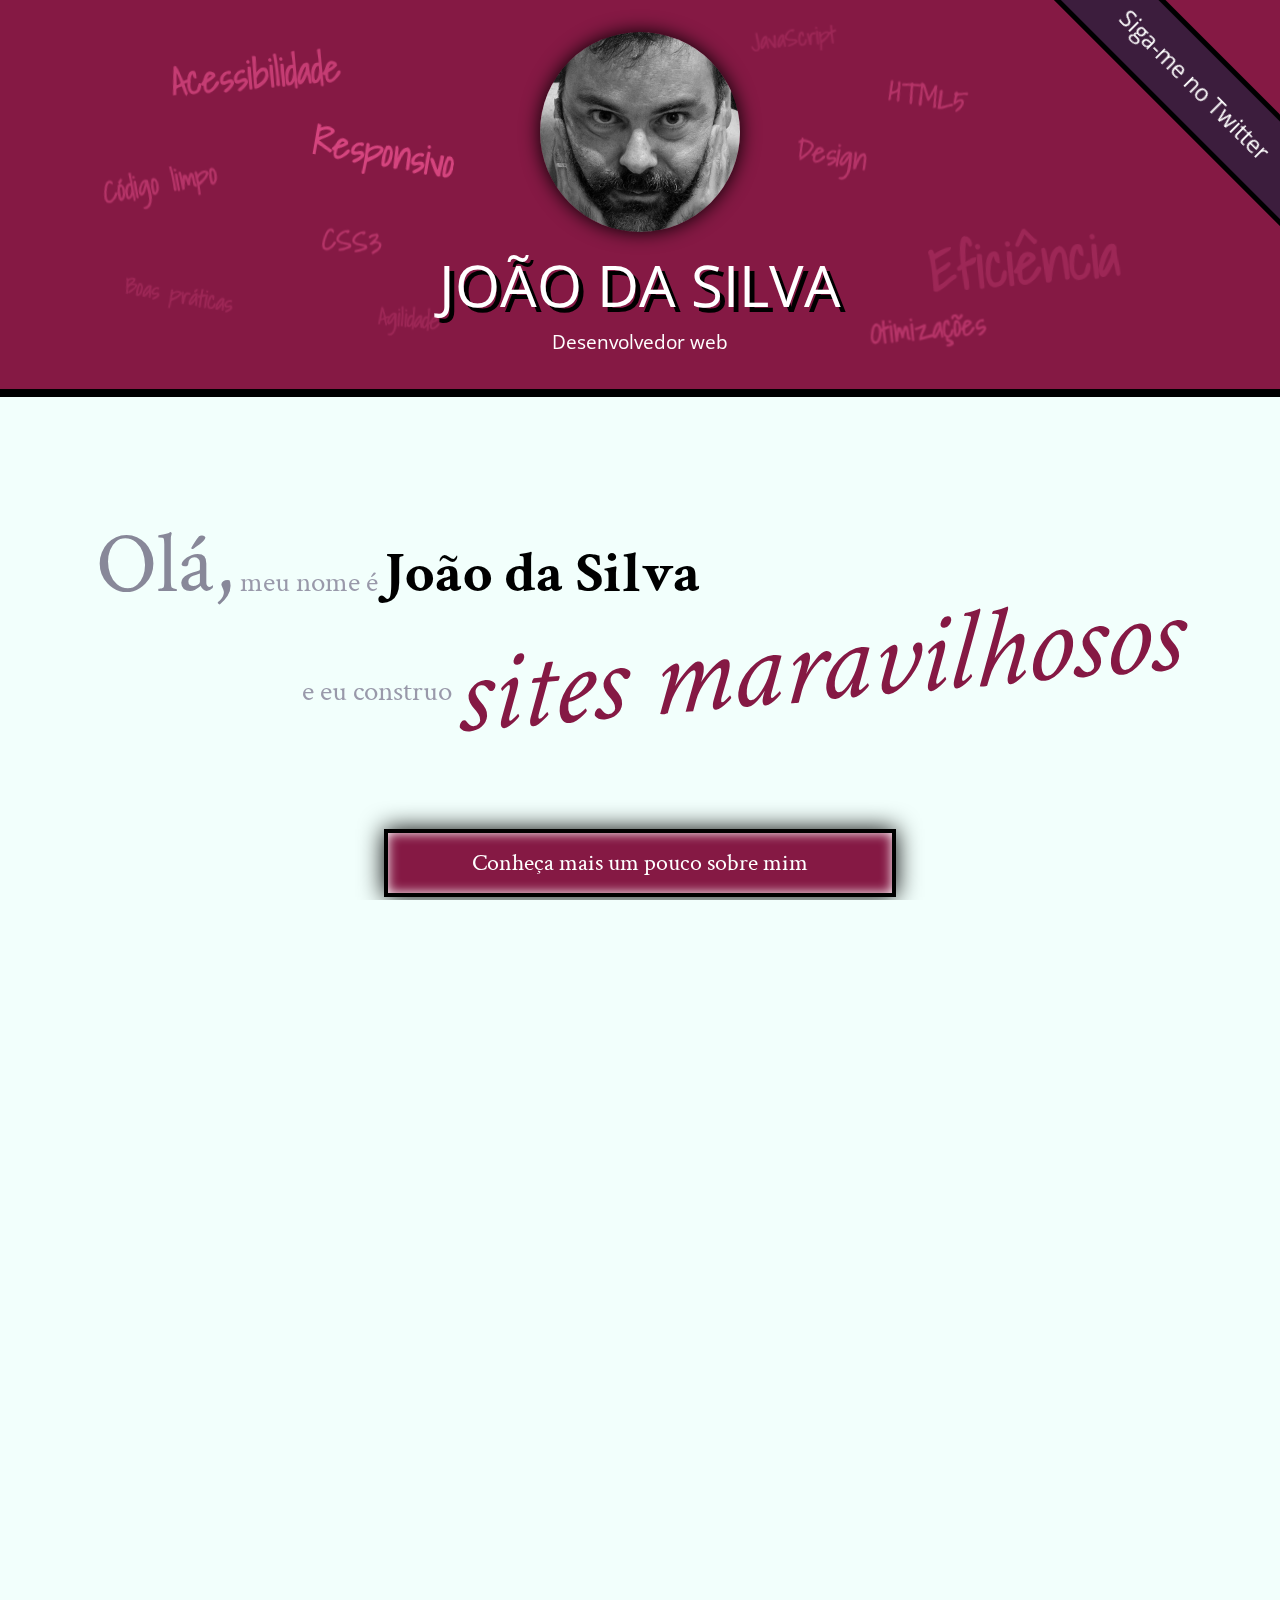
==== commit 01c1dce9: "Flexbox: barra lateral até o final." ====
--- a/curso-html-css/index.html
+++ b/curso-html-css/index.html
@@ -44,6 +44,7 @@
                 <li><img src="imagens/bmw.png" alt="Site da BMW"></li>
                 <li><img src="imagens/ibm.png" alt="Site da IBM"></li>
                 <li><img src="imagens/uol.png" alt="Site da UOL"></li>
+                <li><img src="imagens/terra.png" alt="Front-page do portal Terra"></li>
             </ul>
             <a class="botao-index" href="portfolio.html">Veja mais</a>
         </section>
--- a/curso-html-css/css/site.css
+++ b/curso-html-css/css/site.css
@@ -3,6 +3,8 @@
     background-color: #F2FFFC;
     font-size: 120%;
     line-height: 1.5;
+    display: flex;
+    flex-wrap: wrap;
 }
 
 h1,
@@ -102,6 +104,31 @@
     height: 40px;
     display: block;
     text-indent: -99999px;
+    position: relative;
+}
+
+.icones-redes-sociais a:hover::after,
+.icones-redes-sociais a:focus::after {
+    content: attr(data-tooltip);
+    position: absolute;
+    top: 100%;
+    right: 0;
+    text-indent: 0;
+    width: 300%;
+    background: black;
+    font-size: .75em;
+}
+
+.icones-redes-sociais a:hover::before,
+.icones-redes-sociais a:focus::before {
+    content: ' ';
+    width: 1em;
+    height: 1em;
+    background-color: black;
+    position: absolute;
+    bottom: 0;
+    left: 0;
+    transform: translateY(.5em) rotate(45deg);
 }
 
 .github {
@@ -117,7 +144,7 @@
 }
 
 main {
-    width: 80%;
+    width: calc(100% - 0.9*300px);
     float: left;
     padding-bottom: 4em;
 }
@@ -130,10 +157,9 @@
 }
 
 .navegacao-site {
-    width: 20%;
+    width: calc(0.9 * 300px);
     float: right;
-    position: relative;
-    top: 300px;
+    padding-top: calc(300px + 1em);
 }
 
 .minha-foto {
@@ -141,5 +167,5 @@
     top: 0;
     right: 0;
     height: 15.65em;
-    width: 15.82em;
+    width: 16em;
 }--- a/curso-html-css/css/index.css
+++ b/curso-html-css/css/index.css
@@ -35,9 +35,36 @@
 .saudacao em {
     color: #851944;
     font-size: 4em;
+    display: inline-block;
     -webkit-transform: rotate(-5deg) skew(-10deg);
     transform: rotate(-5deg) skew(-10deg);
-    display: inline-block;
+    -webkit-animation: flutua 1s infinite;
+    animation: flutua 1s infinite;
+    animation-direction: alternate;
+    animation-timing-function: ease-in-out;
+    position: relative;
+}
+
+@-webkit-keyframes flutua {
+    from {
+        top: -5px;
+    }
+    to {
+        top: 5px;
+    }
+}
+
+@keyframes flutua {
+    from {
+        top: -5px;
+    }
+    to {
+        top: 5px;
+    }
+}
+
+.saudacao:hover em {
+    animation-play-state: paused;
 }
 
 .botao-index {
@@ -51,6 +78,15 @@
     display: block;
     text-align: center;
     box-shadow: 0 0 1em #000, inset 0 0 .5em #FFF;
+    text-decoration: none;
+    transition: .5s;
+}
+
+.botao-index:hover,
+.botao-index:focus {
+    background-color: #C54974;
+    color: white;
+    box-shadow: 0 0 1em #FA9;
 }
 
 .secao-inicio {
@@ -78,13 +114,13 @@
 }
 
 .trabalhos ul {
-    overflow: hidden;
     border: .5em solid black;
+    display: flex;
 }
 
 .trabalhos li {
     float: left;
-    width: 33.333%;
+    flex: 1;
 }
 
 .trabalhos img {
@@ -148,6 +184,7 @@
     perspective: 6px;
     -webkit-perspective-origin: 50% 160px;
     perspective-origin: 50% 160px;
+    display: block;
 }
 
 .palavras-home {
@@ -166,6 +203,24 @@
     font-size: 400%;
     color: #D5447E;
     position: absolute;
+    /* versão prefixada se quisermos dar suporte
+       a usuários Chrome, Safari e Opera */
+    -webkit-animation: aparece 2s;
+    animation: aparece 2s;
+}
+
+@-webkit-keyframes aparece {
+    from {
+        opacity: 0;
+        transform: scale(0.001);
+    }
+}
+
+@keyframes aparece {
+    from {
+        opacity: 0;
+        transform: scale(0.001);
+    }
 }
 
 .eficiencia {
@@ -271,8 +326,8 @@
     /* altura = 3.5em */
     /* tx = .707 * h - .707 * w + w */
     /* ty = -.707 * h */
-    -webkit-transform: translate(6.5765em, -2.4745em) rotate(45deg);
-    transform: translate(6.5765em, -2.4745em) rotate(45deg);
+    -webkit-transform: translate(calc(0.707 * (3.5em - 100%) + 100%), calc(-0.707 * 3.5em)) rotate(45deg);
+    transform: translate(calc(0.707 * (3.5em - 100%) + 100%), calc(-0.707 * 3.5em)) rotate(45deg);
     -webkit-transform-origin: 0 0;
     transform-origin: 0 0;
     width: 14em;
@@ -285,11 +340,14 @@
     border: .25em solid black;
     font-size: 1.2em;
     font-family: "Open Sans Condensed", sans-serif;
+    animation: aparece 0.5s;
+    animation-delay: 2s;
+    animation-fill-mode: backwards;
 }
 
 .blog .inicio-post {
     position: absolute;
-    top: 4em;
+    top: 5.5em;
     height: 8em;
     left: 30%;
     right: 4em;
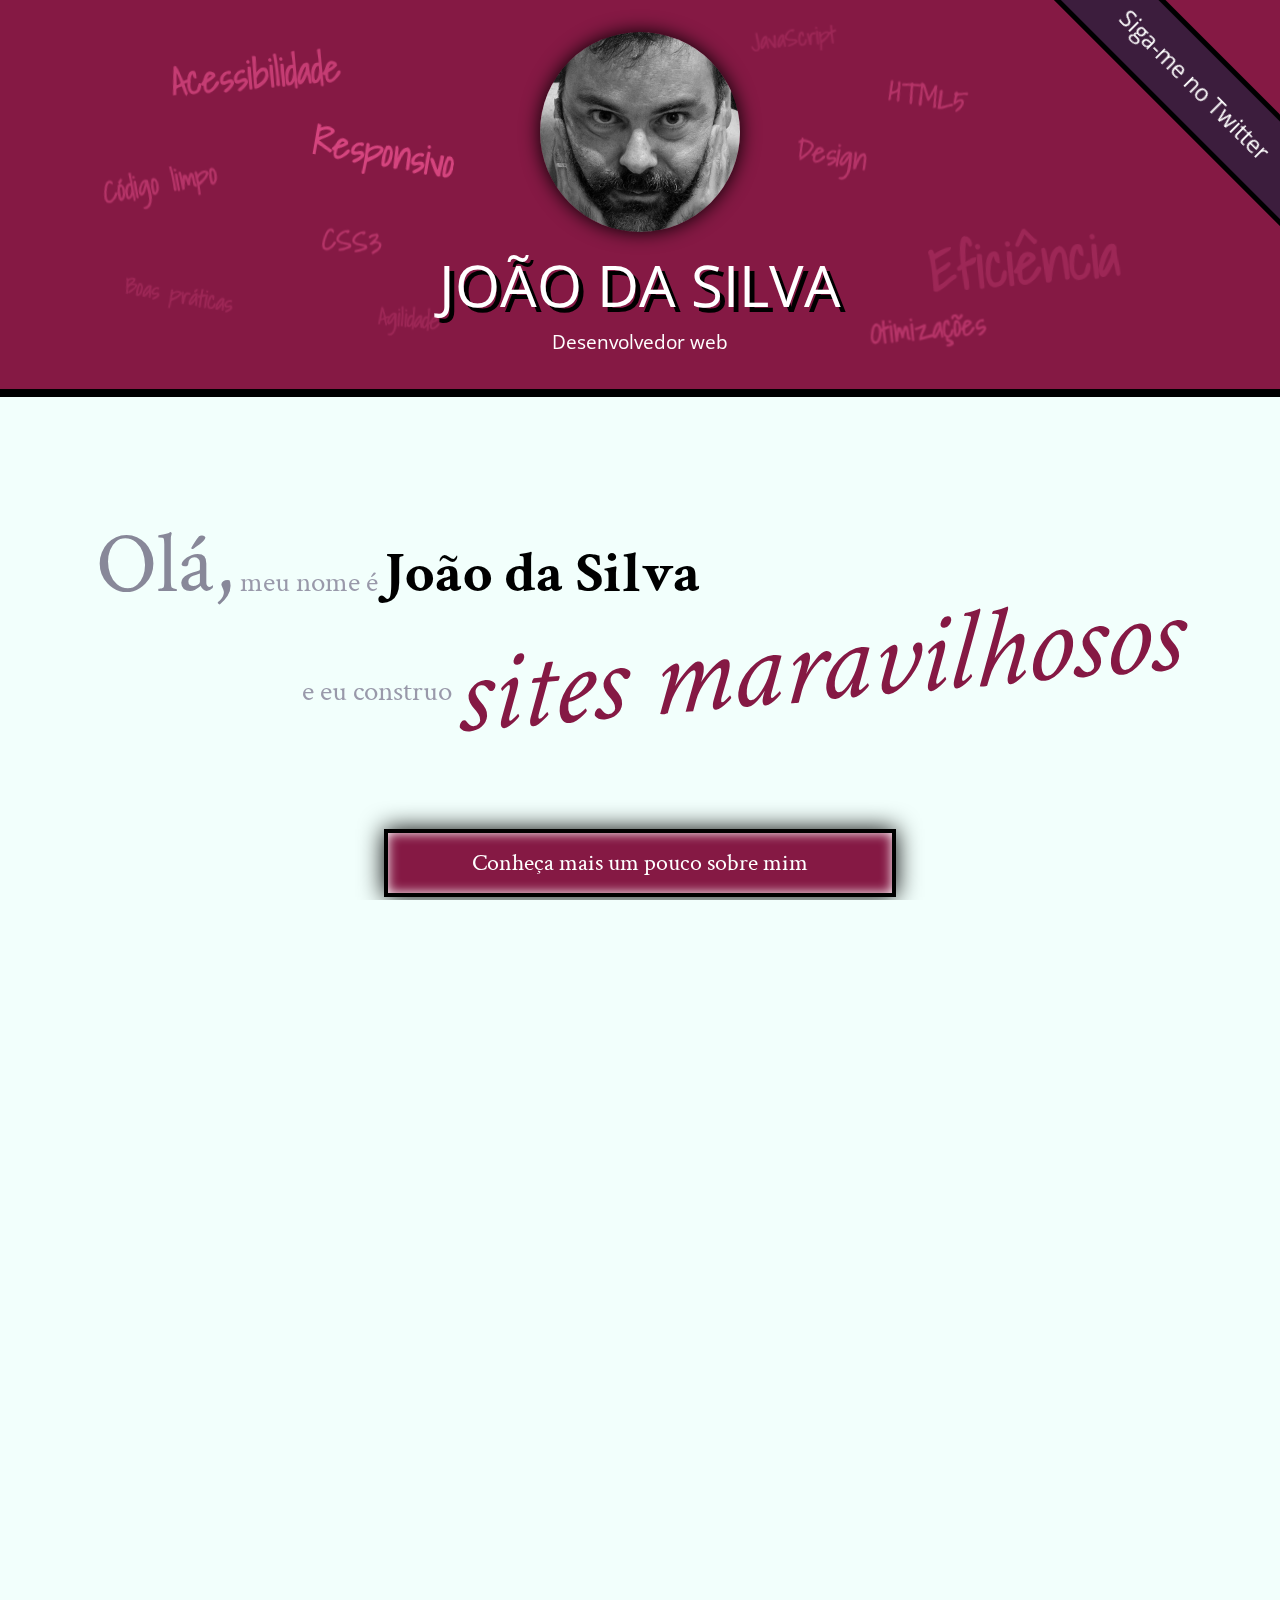
==== commit 096caac0: "Flexbox: ajustes ordem elementos. FINAL." ====
--- a/curso-html-css/index.html
+++ b/curso-html-css/index.html
@@ -44,7 +44,6 @@
                 <li><img src="imagens/bmw.png" alt="Site da BMW"></li>
                 <li><img src="imagens/ibm.png" alt="Site da IBM"></li>
                 <li><img src="imagens/uol.png" alt="Site da UOL"></li>
-                <li><img src="imagens/terra.png" alt="Front-page do portal Terra"></li>
             </ul>
             <a class="botao-index" href="portfolio.html">Veja mais</a>
         </section>
--- a/curso-html-css/css/site.css
+++ b/curso-html-css/css/site.css
@@ -144,21 +144,11 @@
 }
 
 main {
-    width: calc(100% - 0.9*300px);
-    float: left;
     padding-bottom: 4em;
-}
-
-.minha-foto,
-.navegacao-site {
-    border-left: .5em solid black;
-    border-bottom: .5em solid black;
-    box-sizing: border-box;
+    flex-grow: 1;
 }
 
 .navegacao-site {
-    width: calc(0.9 * 300px);
-    float: right;
     padding-top: calc(300px + 1em);
 }
 
@@ -168,4 +158,6 @@
     right: 0;
     height: 15.65em;
     width: 16em;
+    border-left: .5em solid black;
+    border-bottom: .5em solid black;
 }--- a/curso-html-css/css/index.css
+++ b/curso-html-css/css/index.css
@@ -114,13 +114,26 @@
 }
 
 .trabalhos ul {
+    display: flex;
+}
+
+.trabalhos li {
     border: .5em solid black;
-    display: flex;
-}
-
-.trabalhos li {
     float: left;
     flex: 1;
+}
+
+.trabalhos li:first-child {
+    order: 2;
+    transform: scale(1.2);
+}
+
+.trabalhos li:nth-child(2) {
+    order: 1;
+}
+
+.trabalhos li:last-child {
+    order: 3;
 }
 
 .trabalhos img {
